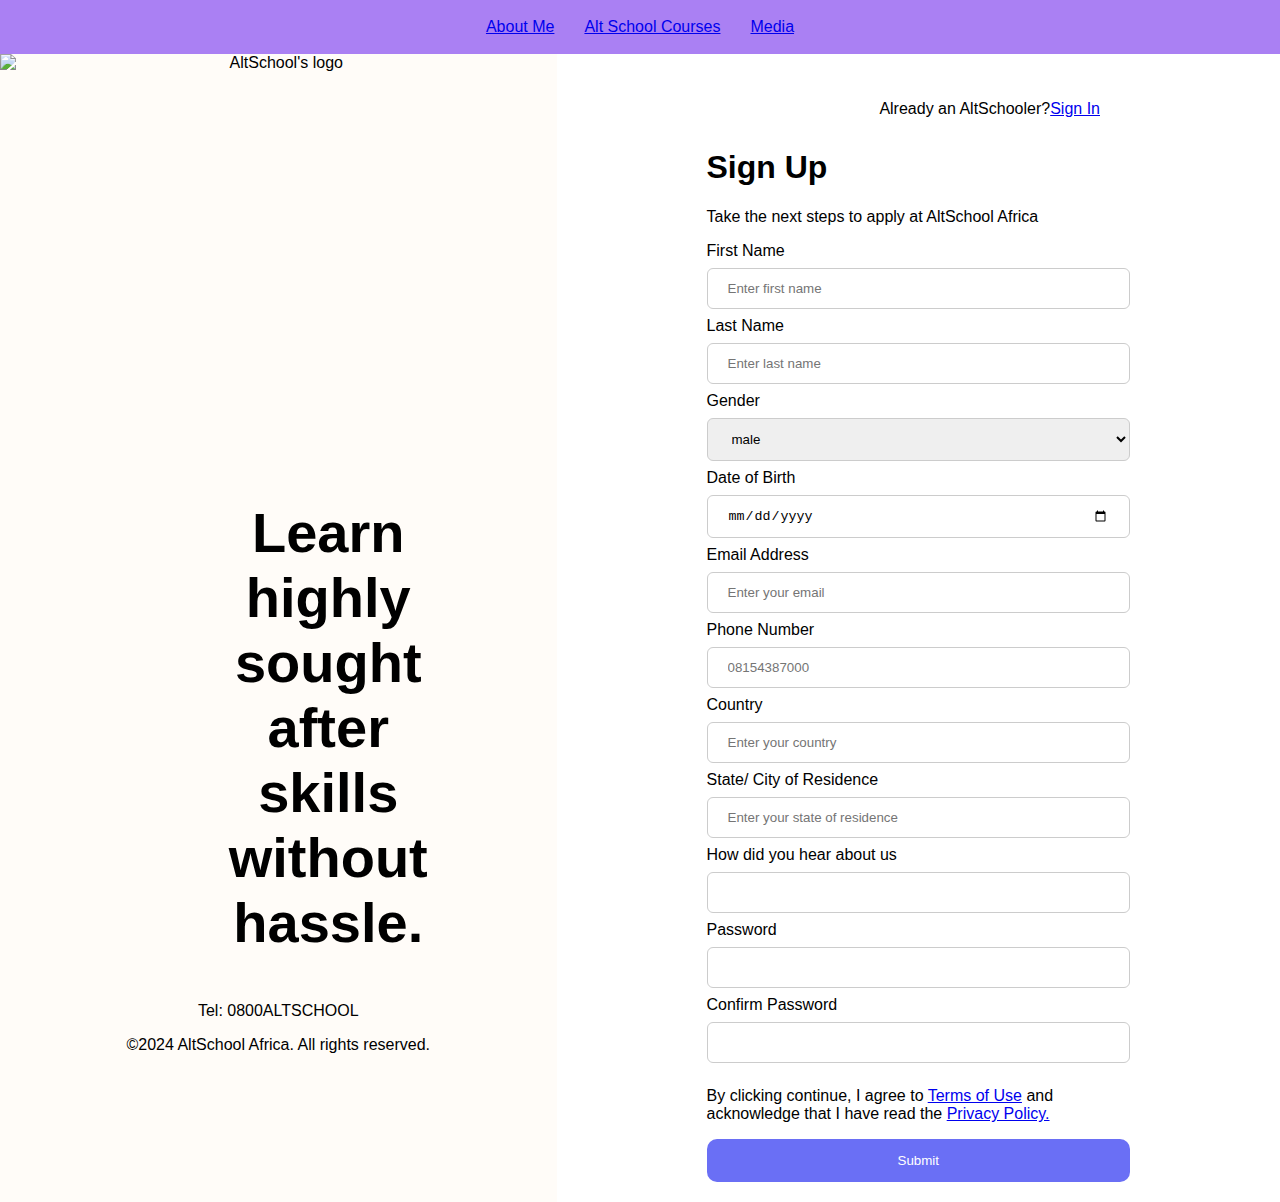
==== form.html @ ab67dc47 "first commit" ====
<!DOCTYPE html>
<html lang="en">
<head>
    <meta charset="UTF-8">
    <meta name="viewport" content="width=device-width, initial-scale=1.0">
    <title>Form2</title>
    <link rel="stylesheet" href="./style.css">
    <style>
           body {
            font-family: "Lucida Sans", sans-serif;
            padding: 0;
            margin: 0;
            }
    
        .container {
            display: grid;
            grid-template-columns: 1fr 1.3fr;
            height: 100vh;
            width: 100%;
            }
        .firsty {
            background-color: #fffcf8;
            }
        .altlogo {
            height: 400px;
            display: block;
            margin-left: auto;
            margin-right: auto;
            }
        .secondy {
            grid-column: 2;
            margin: 20px 150px 20px 150px;
        }
        form {
            input[type=text], input[type=password], input[type=email], input[type=tel], input[type=date], select {
            width: 100%;
            padding: 12px 20px;
            margin: 8px 0;
            display: inline-block;
            border: 1px solid #ccc;
            box-sizing: border-box;
            border-radius: 6px;
        }
        button[type=submit] {
            background-color: #6a6ff5;
            color: white;
            width: 100%;
            padding: 14px 20px;
            border: none;
            border-radius: 10px;
        }
        }
        h1, p, form {
            text-align: left;
        }
        .alreadyy {
            display: flex;
            justify-content: flex-end;
            padding: 10px 30px;
        }
        h2 {
            text-align: center;
            font-size: 3.5rem;
            padding-left: 200px;
            padding-right: 100px;
        }
        .copy {
            text-align: center;
        }    
</style>

</head>
<body> 
        <nav class="menu">
            <ul>
                <li><a href="index.html">About Me</a></li>
                <li><a href="table.html">Alt School Courses</a></li>
                <li><a href="media.html">Media</a></li>
            </ul>   
        </nav>

    <div class="container">
    <div class="firsty">
        <img class="altlogo" src="https://portal.altschoolafrica.com/_next/image?url=https%3A%2F%2Fres.cloudinary.com%2Ftalentql-inc%2Fimage%2Fupload%2Fv1703728439%2Fstudent-portal%2Facademic_zzg4hi.png&w=1080&q=75" alt="AltSchool's logo">
<h2>Learn highly sought after skills without hassle.</h2>
<p class="copy">Tel: 0800ALTSCHOOL</p>
<p class="copy">©2024 AltSchool Africa. All rights reserved.</p>
</div>

<div class="secondy">
            
    <form>
        <p class="alreadyy">Already an AltSchooler? <a href="/index.html"> Sign In</a></p>
    <h1>Sign Up</h1>
    <p>Take the next steps to apply at AltSchool Africa</p>
    
    <label for="name">First Name</label>
    <input type="text" id="fname" name="firstname" placeholder="Enter first name">

    <label for="name">Last Name</label>
    <input type="text" id="lname" name="lastname" placeholder="Enter last name">

    <label for="gender">Gender</label>  
    <select id="gender" name="gender" placeholder="Select gender">
    <option value="male">male</option>
    <option value="female">female</option>
    </select>
    
    <label for="Date">Date of Birth</label>
    <input type="date" id="date" name="Date of Birth">
    
    <label for="mail">Email Address</label>
    <input type="email" id="email" name="emailaddress" placeholder="Enter your email">

    <label for="phone number">Phone Number</label>
    <input type="tel" id=" number" name="phonenumber" placeholder="08154387000">
    
    <label for="country">Country</label>
    <input type="text" id="country" name="country" placeholder="Enter your country">
    
    <label for="country">State/ City of Residence</label>
    <input type="text" id="stateofresidence" name="stateofresidence" placeholder="Enter your state of residence">
    
    <label for="text">How did you hear about us</label>
    <input type="text" id="hear" name="How did you hear about us"> 
    
    <label for="password">Password</label>
    <input type="password" id="pwd" name="Password"</p> 
    
    <label for="password">Confirm Password</label>
    <input type="password" id="pwd" name="Password"
    
    <br><p>By clicking continue, I agree to <a href="https://www.altschoolafrica.com/terms-and-conditions" target="__blank">Terms of Use<a/> and acknowledge that I have read the <a href="https://www.altschoolafrica.com/privacy-policy" target="__blank">Privacy Policy.</a></p>
    
    <label for="Submit">
    <button type="submit">Submit</button>  
    </label>


    </form>
</div>
</div>

</body>
</html>
---- style.css ----
.menu {
    color: #fff;
    padding: 2px;
    text-align: center;
}

nav {
    background-color: #aa80f3;
    color: #fff;
    padding: 10px;
    text-align: center;
    font-family: Arial, sans-serif;
}

nav.menu ul li a:hover {
    background-color: #ede6e6;
    border-radius: 4px;
    padding: 10px;
}

header {
    background-color: #aa80f3;
    color: #fff;
    font-size: 20px;
    padding: 2px;
    text-align: center;
}

.ID {
    color: #aa80f3;
}

.intro {
    text-align: left;
    margin: 20px;
}

.menu ul {
    display: flex;
    list-style: none;
    padding: 0;
    gap: 30px;
    justify-content: center;
}

body {
    font-family: Arial, sans-serif;
    text-align: center;
} 

footer {
        width: 100%;
        height: 100px;
        background-color: #aa80f3;
        text-align: center;
        display:inline-block;
    }

footer p {
    color: #fff;
    font-size: 15px;
    margin-top: 20px;
}
@media (max-width: 680px) {
    html {
        width: 100%;
        text-align: justify;
        display: block;
      }
  
      footer {
          margin-top: 50px;
            width: 100%;
          text-align: center;
          font-size: 12px;
      }

    h1 {
        font-size: 1.3rem;
        text-align: center;
        }
    .menu ul {
        font-size: 12px;
        }
        footer {
            text-align: center;
            padding: 10px;
            background-color: #aa80f3;
            color: white;
        }
}
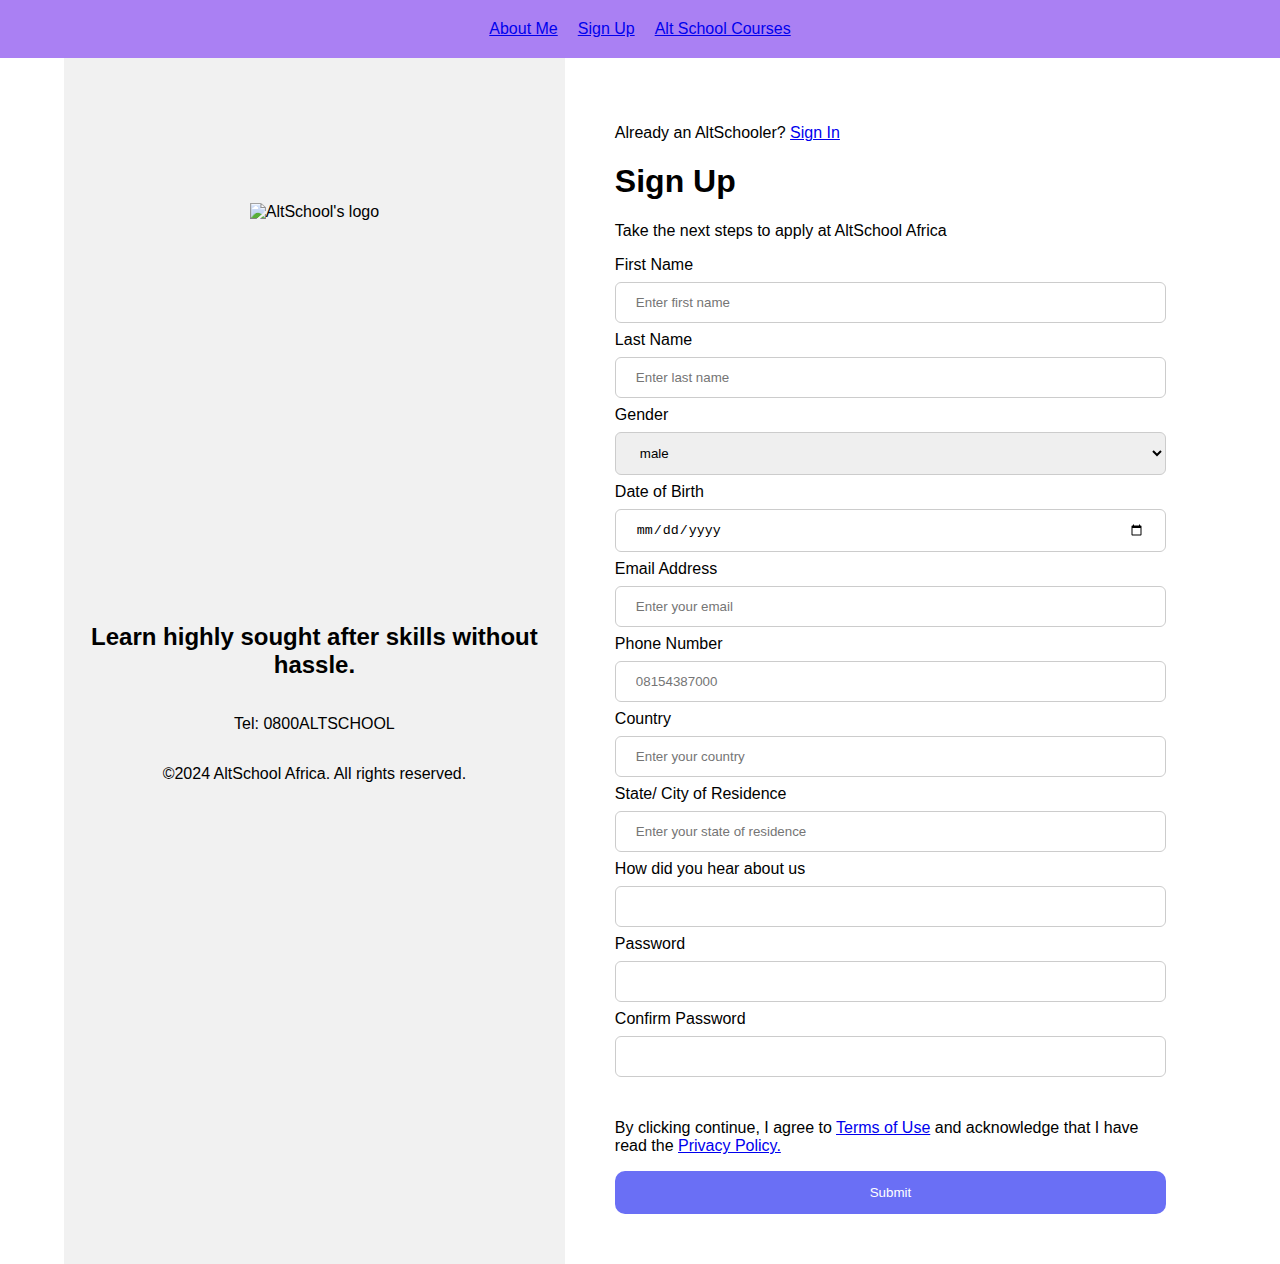
==== commit 4eb86e45: "Update form.html" ====
--- a/form.html
+++ b/form.html
@@ -3,35 +3,56 @@
 <head>
     <meta charset="UTF-8">
     <meta name="viewport" content="width=device-width, initial-scale=1.0">
-    <title>Form2</title>
-    <link rel="stylesheet" href="./style.css">
+    <title>new form</title>
     <style>
-           body {
-            font-family: "Lucida Sans", sans-serif;
-            padding: 0;
-            margin: 0;
-            }
+    * {
+    box-sizing: border-box;
+        }
+    nav {
+        background-color:  #aa80f3;
+        padding: 20px;
+    }
+    nav ul {
+        display: flex;
+        list-style: none;
+        justify-content: center;
+        align-items: center;
+        gap: 20px;
+        margin: 0;
+        padding: 0;
+    }
     
-        .container {
+
+    body {
+        padding: 0;
+        margin: 0;
+        font-family: "Lucida Sans", sans-serif;
+    }
+    .container {
             display: grid;
             grid-template-columns: 1fr 1.3fr;
             height: 100vh;
-            width: 100%;
+            width: 90%;
+            margin: 0 auto;
+            /* gap: 20px; */
             }
-        .firsty {
-            background-color: #fffcf8;
-            }
-        .altlogo {
+.firsty {
+            background-color: #f1f1f1;
+            display: flex;
+            flex-direction: column;
+            justify-content: center;
+            text-align: center;  
+            padding-bottom: 20rem;
+}
+.image{
             height: 400px;
-            display: block;
             margin-left: auto;
             margin-right: auto;
             }
-        .secondy {
-            grid-column: 2;
-            margin: 20px 150px 20px 150px;
-        }
-        form {
+.secondy {
+    margin: 50px;
+}
+form {
             input[type=text], input[type=password], input[type=email], input[type=tel], input[type=date], select {
             width: 100%;
             padding: 12px 20px;
@@ -41,6 +62,7 @@
             box-sizing: border-box;
             border-radius: 6px;
         }
+    }
         button[type=submit] {
             background-color: #6a6ff5;
             color: white;
@@ -48,98 +70,118 @@
             padding: 14px 20px;
             border: none;
             border-radius: 10px;
+        } 
+        
+        @media (max-width: 800px) {
+            .container {
+                grid-template-columns: 1fr;
+                height: auto;
+           
+            }
+
+            .firsty {
+                display: none;
+            }
+
+            .secondy {
+                grid-column: 1;
+                margin: 20px 0;
+            }
+
+            form {
+                width: 100%;
+                max-width: 100%;
+            }
         }
-        }
-        h1, p, form {
-            text-align: left;
-        }
-        .alreadyy {
-            display: flex;
-            justify-content: flex-end;
-            padding: 10px 30px;
-        }
-        h2 {
-            text-align: center;
-            font-size: 3.5rem;
-            padding-left: 200px;
-            padding-right: 100px;
-        }
-        .copy {
-            text-align: center;
-        }    
-</style>
+    </style>
+</head>
+<body>
 
-</head>
-<body> 
         <nav class="menu">
-            <ul>
-                <li><a href="index.html">About Me</a></li>
-                <li><a href="table.html">Alt School Courses</a></li>
-                <li><a href="media.html">Media</a></li>
-            </ul>   
+          <ul class="menu-items">
+              <li><a href="index.html">About Me</a></li>
+              <li><a href="form.html">Sign Up</a></li>
+              <li><a href="table.html">Alt School Courses</a></li>
+        </ul>   
         </nav>
 
-    <div class="container">
-    <div class="firsty">
-        <img class="altlogo" src="https://portal.altschoolafrica.com/_next/image?url=https%3A%2F%2Fres.cloudinary.com%2Ftalentql-inc%2Fimage%2Fupload%2Fv1703728439%2Fstudent-portal%2Facademic_zzg4hi.png&w=1080&q=75" alt="AltSchool's logo">
-<h2>Learn highly sought after skills without hassle.</h2>
-<p class="copy">Tel: 0800ALTSCHOOL</p>
-<p class="copy">©2024 AltSchool Africa. All rights reserved.</p>
-</div>
+        <div class="container">
+            <div class="firsty">
+                <img class="image" src="https://portal.altschoolafrica.com/_next/image?url=https%3A%2F%2Fres.cloudinary.com%2Ftalentql-inc%2Fimage%2Fupload%2Fv1703728439%2Fstudent-portal%2Facademic_zzg4hi.png&w=1080&q=75" alt="AltSchool's logo">
+        <h2>Learn highly sought after skills without hassle.</h2>
+        <p class="copy">Tel: 0800ALTSCHOOL</p>
+        <p class="copy">©2024 AltSchool Africa. All rights reserved.</p>
+        </div>
 
-<div class="secondy">
+        <div class="secondy">
             
-    <form>
-        <p class="alreadyy">Already an AltSchooler? <a href="/index.html"> Sign In</a></p>
-    <h1>Sign Up</h1>
-    <p>Take the next steps to apply at AltSchool Africa</p>
-    
-    <label for="name">First Name</label>
-    <input type="text" id="fname" name="firstname" placeholder="Enter first name">
-
-    <label for="name">Last Name</label>
-    <input type="text" id="lname" name="lastname" placeholder="Enter last name">
-
-    <label for="gender">Gender</label>  
-    <select id="gender" name="gender" placeholder="Select gender">
-    <option value="male">male</option>
-    <option value="female">female</option>
-    </select>
-    
-    <label for="Date">Date of Birth</label>
-    <input type="date" id="date" name="Date of Birth">
-    
-    <label for="mail">Email Address</label>
-    <input type="email" id="email" name="emailaddress" placeholder="Enter your email">
-
-    <label for="phone number">Phone Number</label>
-    <input type="tel" id=" number" name="phonenumber" placeholder="08154387000">
-    
-    <label for="country">Country</label>
-    <input type="text" id="country" name="country" placeholder="Enter your country">
-    
-    <label for="country">State/ City of Residence</label>
-    <input type="text" id="stateofresidence" name="stateofresidence" placeholder="Enter your state of residence">
-    
-    <label for="text">How did you hear about us</label>
-    <input type="text" id="hear" name="How did you hear about us"> 
-    
-    <label for="password">Password</label>
-    <input type="password" id="pwd" name="Password"</p> 
-    
-    <label for="password">Confirm Password</label>
-    <input type="password" id="pwd" name="Password"
-    
-    <br><p>By clicking continue, I agree to <a href="https://www.altschoolafrica.com/terms-and-conditions" target="__blank">Terms of Use<a/> and acknowledge that I have read the <a href="https://www.altschoolafrica.com/privacy-policy" target="__blank">Privacy Policy.</a></p>
-    
-    <label for="Submit">
-    <button type="submit">Submit</button>  
-    </label>
-
-
-    </form>
-</div>
-</div>
+            <form>
+                <p class="alreadyy">Already an AltSchooler? <a href="/index.html"> Sign In</a></p>
+            <h1>Sign Up</h1>
+            <p>Take the next steps to apply at AltSchool Africa</p>
+            
+            <div class="secondy-container">
+            <div class="second">
+                <label for="name">First Name</label>
+                <input type="text" id="fname" name="firstname" placeholder="Enter first name"></div>
+                
+                <div class="second">
+                <label for="name">Last Name</label>
+                <input type="text" id="lname" name="lastname" placeholder="Enter last name"></div>
+            
+                <div class="second">
+                <label for="gender">Gender</label>  
+                <select id="gender" name="gender" placeholder="Select gender">
+                <option value="male">male</option>
+                <option value="female">female</option>
+                </select></div>
+                
+                <div class="second">
+                <label for="Date">Date of Birth</label>
+                <input type="date" id="date" name="Date of Birth"></div>
+            
+                <div class="second">
+                <label for="mail">Email Address</label>
+                <input type="email" id="email" name="emailaddress" placeholder="Enter your email"></div>
+            
+                <div class="second">
+                <label for="phone number">Phone Number</label>
+                <input type="tel" id=" number" name="phonenumber" placeholder="08154387000"></div>
+                
+                <div class="second">
+                <label for="country">Country</label>
+                <input type="text" id="country" name="country" placeholder="Enter your country"></div>
+                
+                <div class="second">
+                <label for="country">State/ City of Residence</label>
+                <input type="text" id="stateofresidence" name="stateofresidence" placeholder="Enter your state of residence"></div>
+                
+                <div class="second">
+                <label for="text">How did you hear about us</label>
+                <input type="text" id="hear" name="How did you hear about us"> </div>
+                
+                <div class="second">
+                <label for="password">Password</label>
+                <input type="password" id="pwd" name="Password"/> </div>
+                
+                <div class="second">
+                <label for="password">Confirm Password</label>
+                <input type="password" id="pwd" name="Password"/></div>
+            </div>
+            
+            <br><p>By clicking continue, I agree to <a href="https://www.altschoolafrica.com/terms-and-conditions" target="__blank">Terms of Use<a/> and acknowledge that I have read the <a href="https://www.altschoolafrica.com/privacy-policy" target="__blank">Privacy Policy.</a></p>
+            
+            <label for="Submit">
+            <button type="submit">Submit</button>  
+            </label>
+        
+        
+            </form>
+        </div>
+        </div>
+        
 
 </body>
-</html>+
+</html>
+
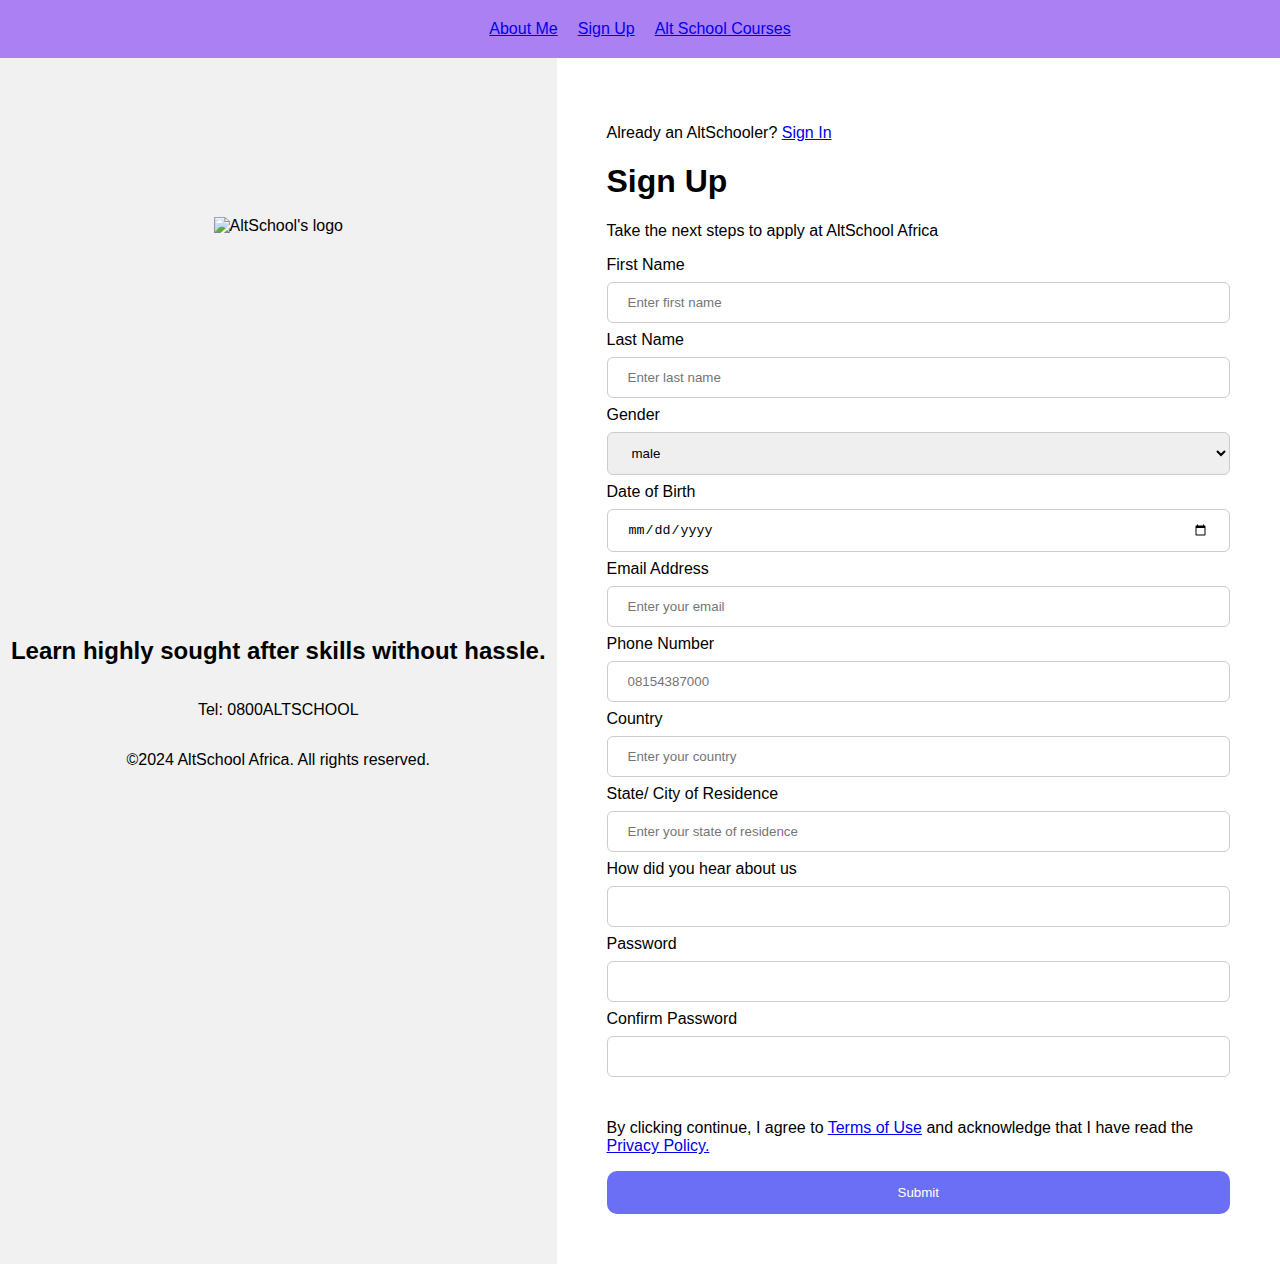
==== commit aa445fec: "Update form.html" ====
--- a/form.html
+++ b/form.html
@@ -32,7 +32,7 @@
             display: grid;
             grid-template-columns: 1fr 1.3fr;
             height: 100vh;
-            width: 90%;
+            width: 100%;
             margin: 0 auto;
             /* gap: 20px; */
             }
